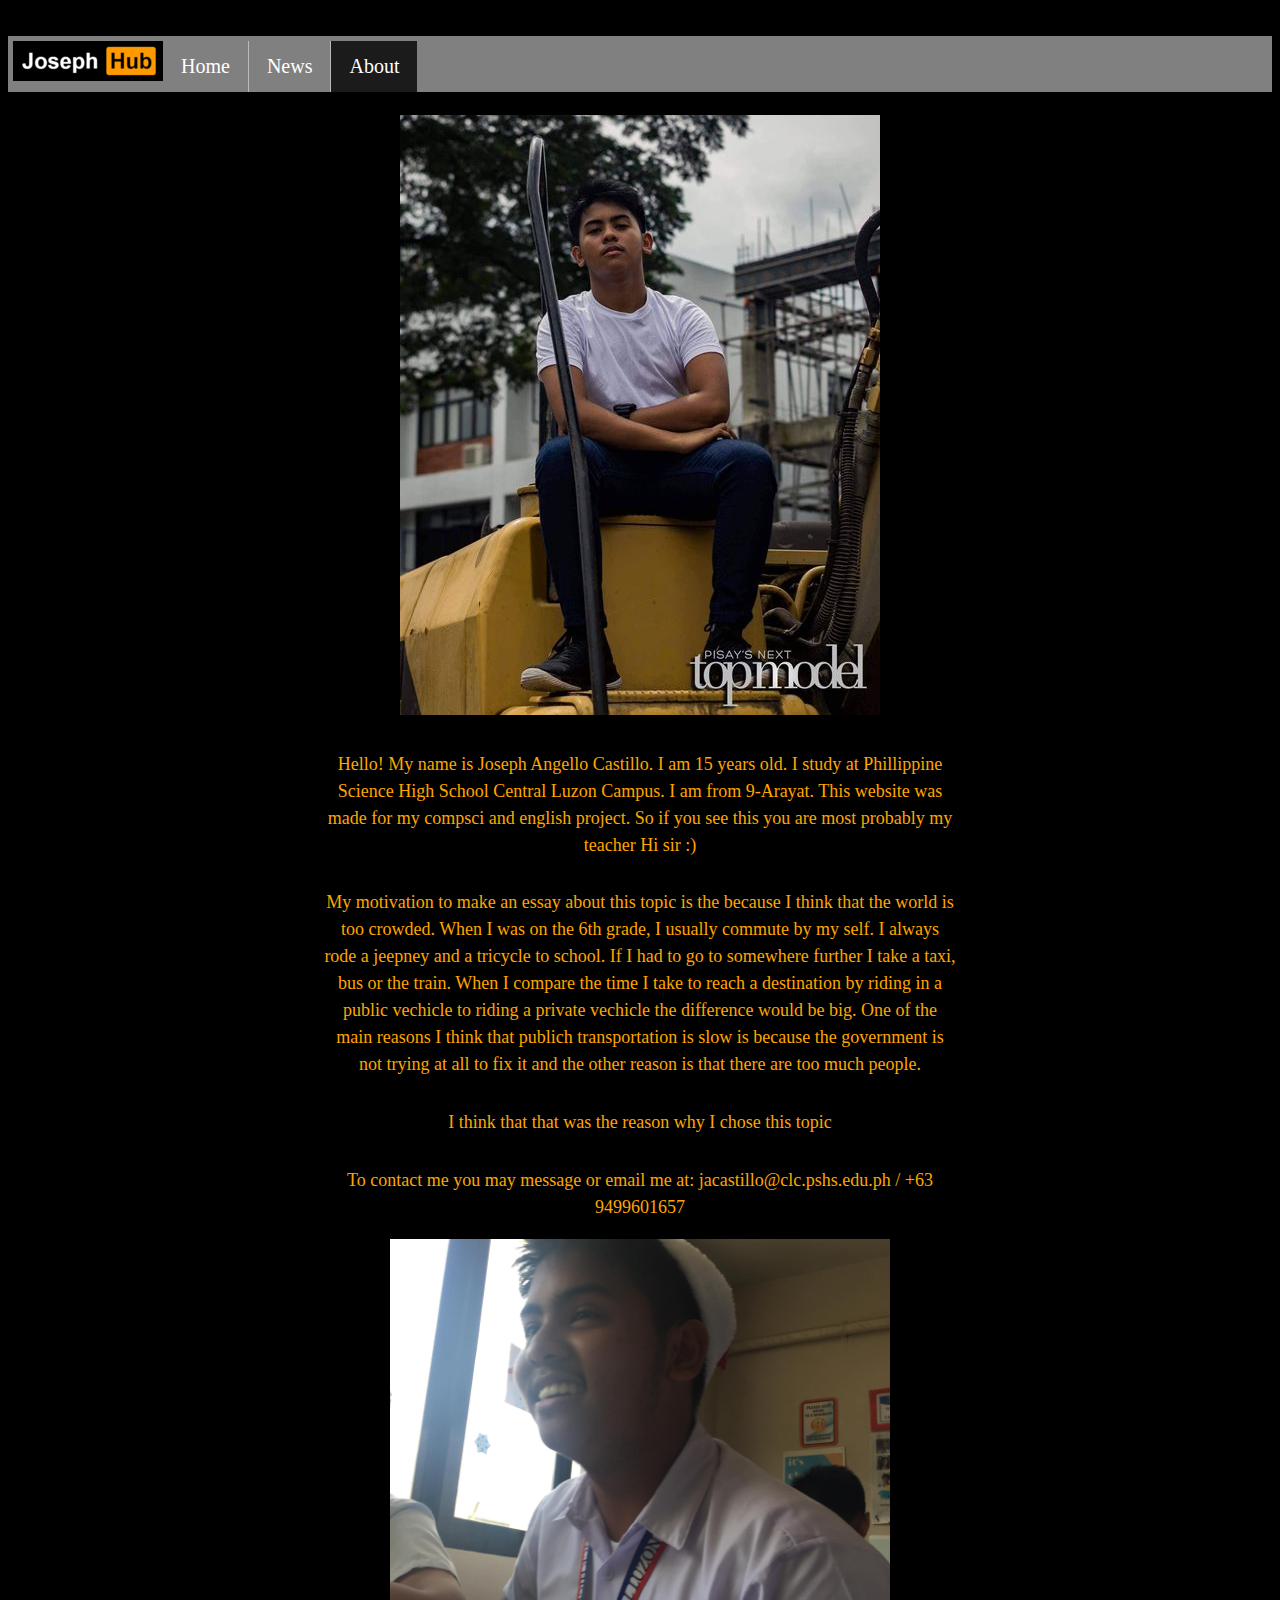
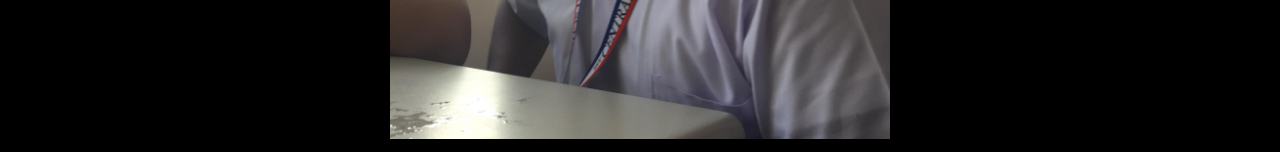
==== about.html @ 45a4aa0d "Add files via upload" ====
<!DOCTYPE html>
<html lang="eng">

	<head>
		<title>Joseph Hub</title>
		<link rel="stylesheet" type="text/css" href="62.css">
		<link rel="shortcut icon" href="jj.ico" size="20px">
		<meta charset="UTF-8">
		<meta name="Author" content="Joseph Angello D.C Castillo">
		<meta name="Description" content="About Page">
		<meta name="Revised" content="January 10, 2021">
        <meta name="viewport" content="width=device-width">
	</head>
	
		<body>
		<marquee> Hello </marquee>
		<ul>
			<div class="wak"> 
				<li> <img src="logo.ico" (height: 110%; width: 110%; ) margin-top="20px"></li>	
			</div>
			<div class="jh">
				<li><a href="index.html">Home</a></li>
				<li><a href="content.html">News</a></li>	
				<li><a class="active" href="about.html">About</a></li>
			</div>
		</ul> 
		<section id="page">
			<header>Header</header>
			<main>
			<center>
			<img src="josep.jpg">
				<p class="essay"> Hello! My name is Joseph Angello Castillo. I am 15 years old. I study at Phillippine Science High School Central Luzon Campus. I am from 9-Arayat. This website was made for my compsci and english project. So if you see this you are most probably my teacher Hi sir :)</p>
				<p class="essay"> My motivation to make an essay about this topic is the because I think that the world is too crowded. When I was on the 6th grade, I usually commute by my self. I always rode a jeepney and a tricycle to school. If I had to go to somewhere further I take a taxi, bus or the train. When I compare the time I take to reach a destination by riding in a public vechicle to riding a private vechicle the difference would be big. One of the main reasons I think that publich transportation is slow is because the government is not trying at all to fix it and the other reason is that there are too much people. 
				<p class="essay"> I think that that was the reason why I chose this topic </p>
				<p class="essay"> To contact me you may message or email me at: jacastillo@clc.pshs.edu.ph / +63 9499601657</p>	
			</main>
			<center> <img src="joseph.jpg" width="500px">
		</section>

</body>
</html>
---- 62.css ----
/* did you know that pressing ctrl+a would show some secrets */
/* common/etc */
body{
	
	background-color: #000000;
	font-size: 20px;
	display: inline-block;
	align:center;
	text-align:justify;
}


.head{
	color: #cd7a00;
	text-align: center;
	font-size: 48px;
}
		
.head2{
	color: #ff4f00;
	text-align: center;
	font-size: 15px;
}	
		
.essay		{
	color: #ffa500;
	vertical-align: top; 
	font-size: 18px;
	text-align: center;
	padding-top: 1%;
	padding-left: 25%;
	padding-right: 25%;
	line-height: 1.5;
}
		
.essay2		{
	color: #ffa500;
	vertical-align: top; 
	font-size: 18px;
	align: center;
	padding-top: 0%;
	padding-left: 6%; 
	padding-right: 0%;
	line-height: 1.5;
}

.hehe {
	color: #ffa500;
	text-align: center;
	font-size: 14px;
}

/* index things */

.a {
	text-decoration:none;
	a:visited  text-decoration: none; 
	a:hover 	text-decoration: none; 
	a:focus 	text-decoration: none; 
	a:hover, a:active  text-decoration: none; 
}
	
.premium{
	height:100px;
	align: center;
	margin-top: 200px;
}

.ad{
 
	color:red;
	font-size: 12px; 
	text-align: center;
	-webkit-transition: all .5s ease;
	-moz-transition: all .5s ease;
	transition: all .5s ease;
}

.ad:hover { font-size: 10px; color: orange; }

@media screen and (max-width: 1000px){
  .ad { 
    font-size: 2em;
    color: red;
  }
}


}

/* Grid */



#page {
	margin-top: 50px;
	display: grid;
	width: 100%;
	height: 250px;
	grid-template-areas: "head head"
						 "main  main"				   
						 "foot foot" ;
	grid-template-rows: 50px 1fr 30px;
	grid-template-columns: 150px 1fr;
}

#page > header {
	grid-area: head;
	background-color: #0;
}

#page > nav {
	grid-area: nav;
	background-color: #0;
}

#page > main {
	grid-area: main;
	grid-width: 200px;
	background-color: #0;
}

#page > footer {
	grid-area: foot;
	background-color: #0;
}



#index2 {
	margin-top: 50px;
	display: grid;
	width: 100%;
	height: 250px;
	grid-template-areas: "head head"
						 "main main"				   
						 "foot foot" ;
	grid-template-rows: 50px 1fr 30px;
	grid-template-columns: 150px 1fr;
}

#index2 > header {
	grid-area: head;
	background-color: #FFFF00;
}

#index2 > nav {
	grid-area: nav;
	background-color: #FF00FF;
}

#index2 > main {
	grid-area: main;
	grid-width: 200px;
	background-color: #00FFFF;
}

#index2 > footer {
	grid-area: foot;
	background-color: #FFFFFF;
}



/* Nav Bar */ 

ul {
	list-style-type: none;
	margin: 0;
	padding: 0;
	overflow: hidden;
	background-color: #808080;
	position: fixed;
	top: 0;
	left: 0px;
	width: 100%;
	position: -webkit-sticky;
	position: sticky;
	top: 0;

}


li {
	float: left;
	border-right: 1px solid #bbb;
}


li:last-child {
	border-right: none;
}

li a {
	display: block;
	color: white;
	text-align: center;
	padding: 14px 18px;
	text-decoration: none;
}

li a:hover {
	background-color: #292929;
  
}

.active {
	background-color: #1b1b1b;
}

.wak	{
	margin-top: 5px;
	margin-left: 5px;
}
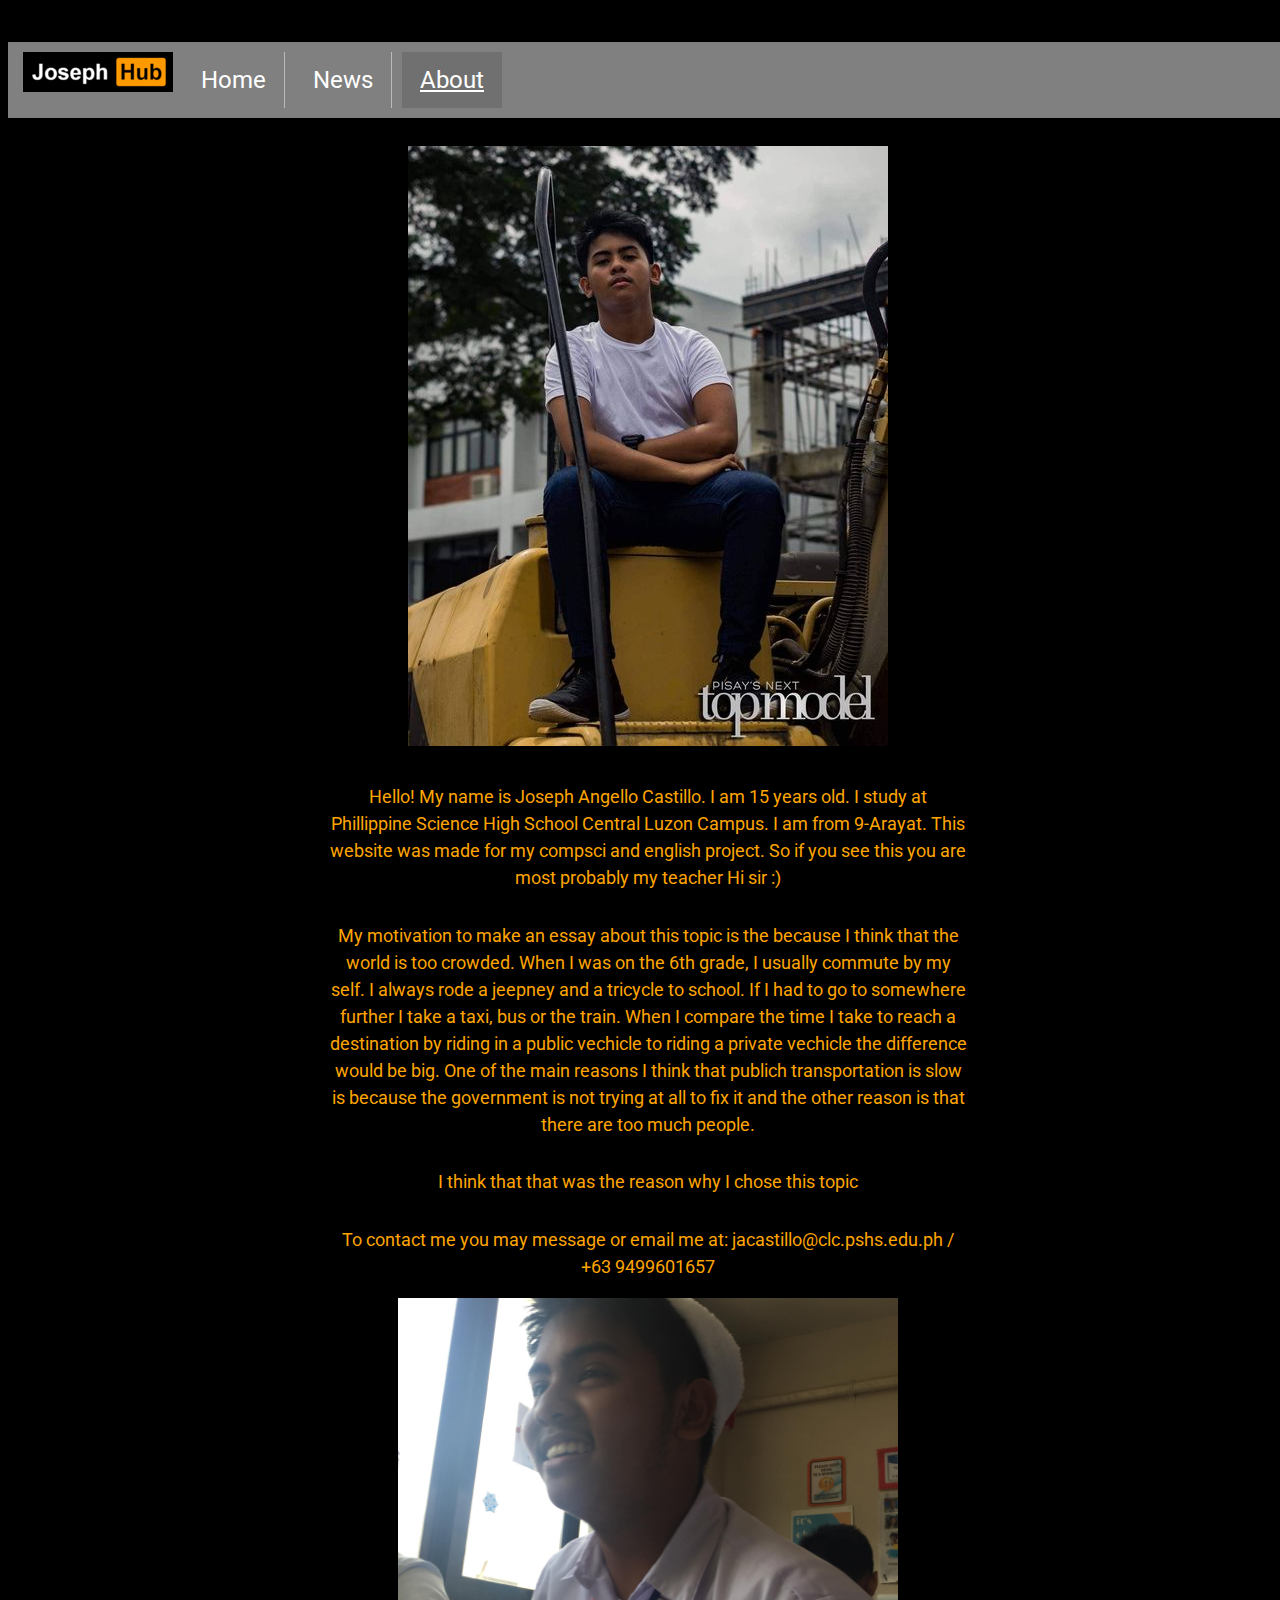
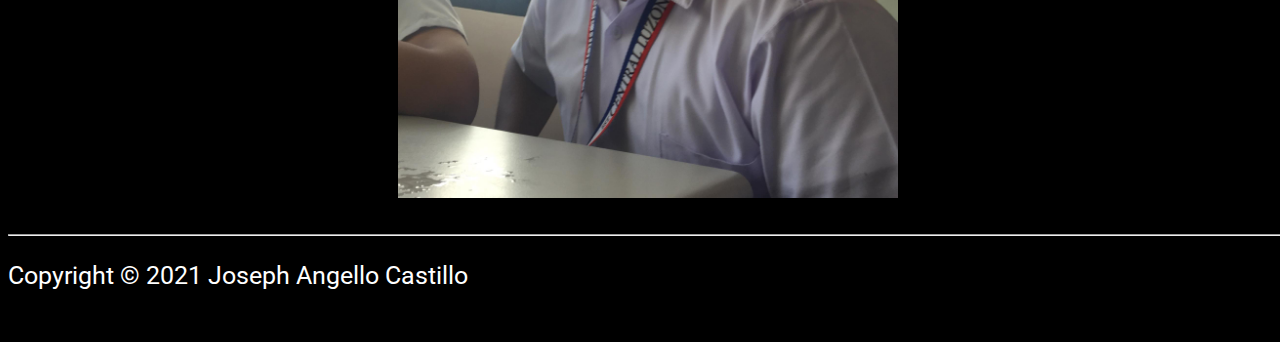
==== commit ace2502e: "Add files via upload" ====
--- a/about.html
+++ b/about.html
@@ -5,11 +5,14 @@
 		<title>Joseph Hub</title>
 		<link rel="stylesheet" type="text/css" href="62.css">
 		<link rel="shortcut icon" href="jj.ico" size="20px">
+		<link href="https://fonts.googleapis.com/css2?family=Roboto:wght@400;500&display=swap" rel="stylesheet">
 		<meta charset="UTF-8">
 		<meta name="Author" content="Joseph Angello D.C Castillo">
 		<meta name="Description" content="About Page">
 		<meta name="Revised" content="January 10, 2021">
-        <meta name="viewport" content="width=device-width">
+        <meta name="viewport" content="width=device-width,initial-scale=1,maximum-scale=1,user-scalable=no">
+		<meta http-equiv="X-UA-Compatible" content="IE=edge,chrome=1">
+		<meta name="HandheldFriendly" content="true">
 	</head>
 	
 		<body>
@@ -25,16 +28,24 @@
 			</div>
 		</ul> 
 		<section id="page">
-			<header>Header</header>
+		<div class="gray">
+			<header>=)</header>
 			<main>
 			<center>
-			<img src="josep.jpg">
+			<div class="picture"><img src="josep.jpg"></div>
 				<p class="essay"> Hello! My name is Joseph Angello Castillo. I am 15 years old. I study at Phillippine Science High School Central Luzon Campus. I am from 9-Arayat. This website was made for my compsci and english project. So if you see this you are most probably my teacher Hi sir :)</p>
 				<p class="essay"> My motivation to make an essay about this topic is the because I think that the world is too crowded. When I was on the 6th grade, I usually commute by my self. I always rode a jeepney and a tricycle to school. If I had to go to somewhere further I take a taxi, bus or the train. When I compare the time I take to reach a destination by riding in a public vechicle to riding a private vechicle the difference would be big. One of the main reasons I think that publich transportation is slow is because the government is not trying at all to fix it and the other reason is that there are too much people. 
 				<p class="essay"> I think that that was the reason why I chose this topic </p>
 				<p class="essay"> To contact me you may message or email me at: jacastillo@clc.pshs.edu.ph / +63 9499601657</p>	
 			</main>
-			<center> <img src="joseph.jpg" width="500px">
+			<div class="picture"><center> <img src="joseph.jpg" width="500px"></div>
+		</div>
+		<div id="footer" style="height: 100px; margin-top: 15px;">
+				<hr>
+				<p>
+					Copyright &copy; 2021 Joseph Angello Castillo
+				</p>
+			</div>
 		</section>
 
 </body>
--- a/62.css
+++ b/62.css
@@ -1,4 +1,5 @@
 /* did you know that pressing ctrl+a would show some secrets */
+
 /* common/etc */
 body{
 	
@@ -7,6 +8,8 @@
 	display: inline-block;
 	align:center;
 	text-align:justify;
+	width:100%;
+	font-family: 'Roboto', sans-serif;
 }
 
 
@@ -19,7 +22,7 @@
 .head2{
 	color: #ff4f00;
 	text-align: center;
-	font-size: 15px;
+	font-size: 12px;
 }	
 		
 .essay		{
@@ -31,6 +34,7 @@
 	padding-left: 25%;
 	padding-right: 25%;
 	line-height: 1.5;
+
 }
 		
 .essay2		{
@@ -39,15 +43,28 @@
 	font-size: 18px;
 	align: center;
 	padding-top: 0%;
-	padding-left: 6%; 
+	padding-left: 43%; 
 	padding-right: 0%;
 	line-height: 1.5;
+	font-weight:400;
+	text-decoration:underline;
 }
 
 .hehe {
 	color: #ffa500;
 	text-align: center;
 	font-size: 14px;
+}
+
+span {
+	color:white;
+}
+
+img
+	 { max-width: 100%; height: auto; 
+}
+
+html { font-size:100%; 
 }
 
 /* index things */
@@ -83,6 +100,8 @@
     font-size: 2em;
     color: red;
   }
+
+
 }
 
 
@@ -116,8 +135,8 @@
 
 #page > main {
 	grid-area: main;
-	grid-width: 200px;
-	background-color: #0;
+	grid-width: 2px;
+    background-color: #0;
 }
 
 #page > footer {
@@ -152,7 +171,7 @@
 #index2 > main {
 	grid-area: main;
 	grid-width: 200px;
-	background-color: #00FFFF;
+	background-color: #blue;
 }
 
 #index2 > footer {
@@ -160,6 +179,14 @@
 	background-color: #FFFFFF;
 }
 
+#footer{
+                    
+    font-size: 25px !important;
+    margin-top: 30px!important;
+	color:white;
+	
+}
+                
 
 
 /* Nav Bar */ 
@@ -172,18 +199,20 @@
 	background-color: #808080;
 	position: fixed;
 	top: 0;
-	left: 0px;
+	left: 0;
+	right: 0;
+	
 	width: 100%;
 	position: -webkit-sticky;
 	position: sticky;
-	top: 0;
-
 }
 
 
 li {
 	float: left;
 	border-right: 1px solid #bbb;
+	margin-bottom: 10px;
+	margin-left: 10px;
 }
 
 
@@ -205,12 +234,43 @@
 }
 
 .active {
-	background-color: #1b1b1b;
+	background-color: #707070;
+	text-decoration: underline;
 }
 
 .wak	{
-	margin-top: 5px;
+	margin-top: 10px;
 	margin-left: 5px;
-}
-
+	margin-botttom: 5px;
+}
+
+/**Media**/
+
+
+@media screen and (max-width: 1060px) {
+    #primary { width:67%; }
+    #secondary { width:30%; margin-left:3%;}  
+}
+
+
+@media screen and (max-width: 768px) {
+    #primary { width:100%; }
+    #secondary { width:100%; margin:0; border:none; }
+}
+
+@media (min-device-width:600px) {
+    img[data-src-600px] {
+        content: attr(data-src-600px, url);
+    }
+}
+
+@media (min-device-width:800px) {
+    img[data-src-800px] {
+        content: attr(data-src-800px, url);
+    }
+}
+
+@media (min-width: 640px) { body {font-size:1rem;} } 
+@media (min-width:960px) { body {font-size:1.2rem;} } 
+@media (min-width:1100px) { body {font-size:1.5rem;} } 
 			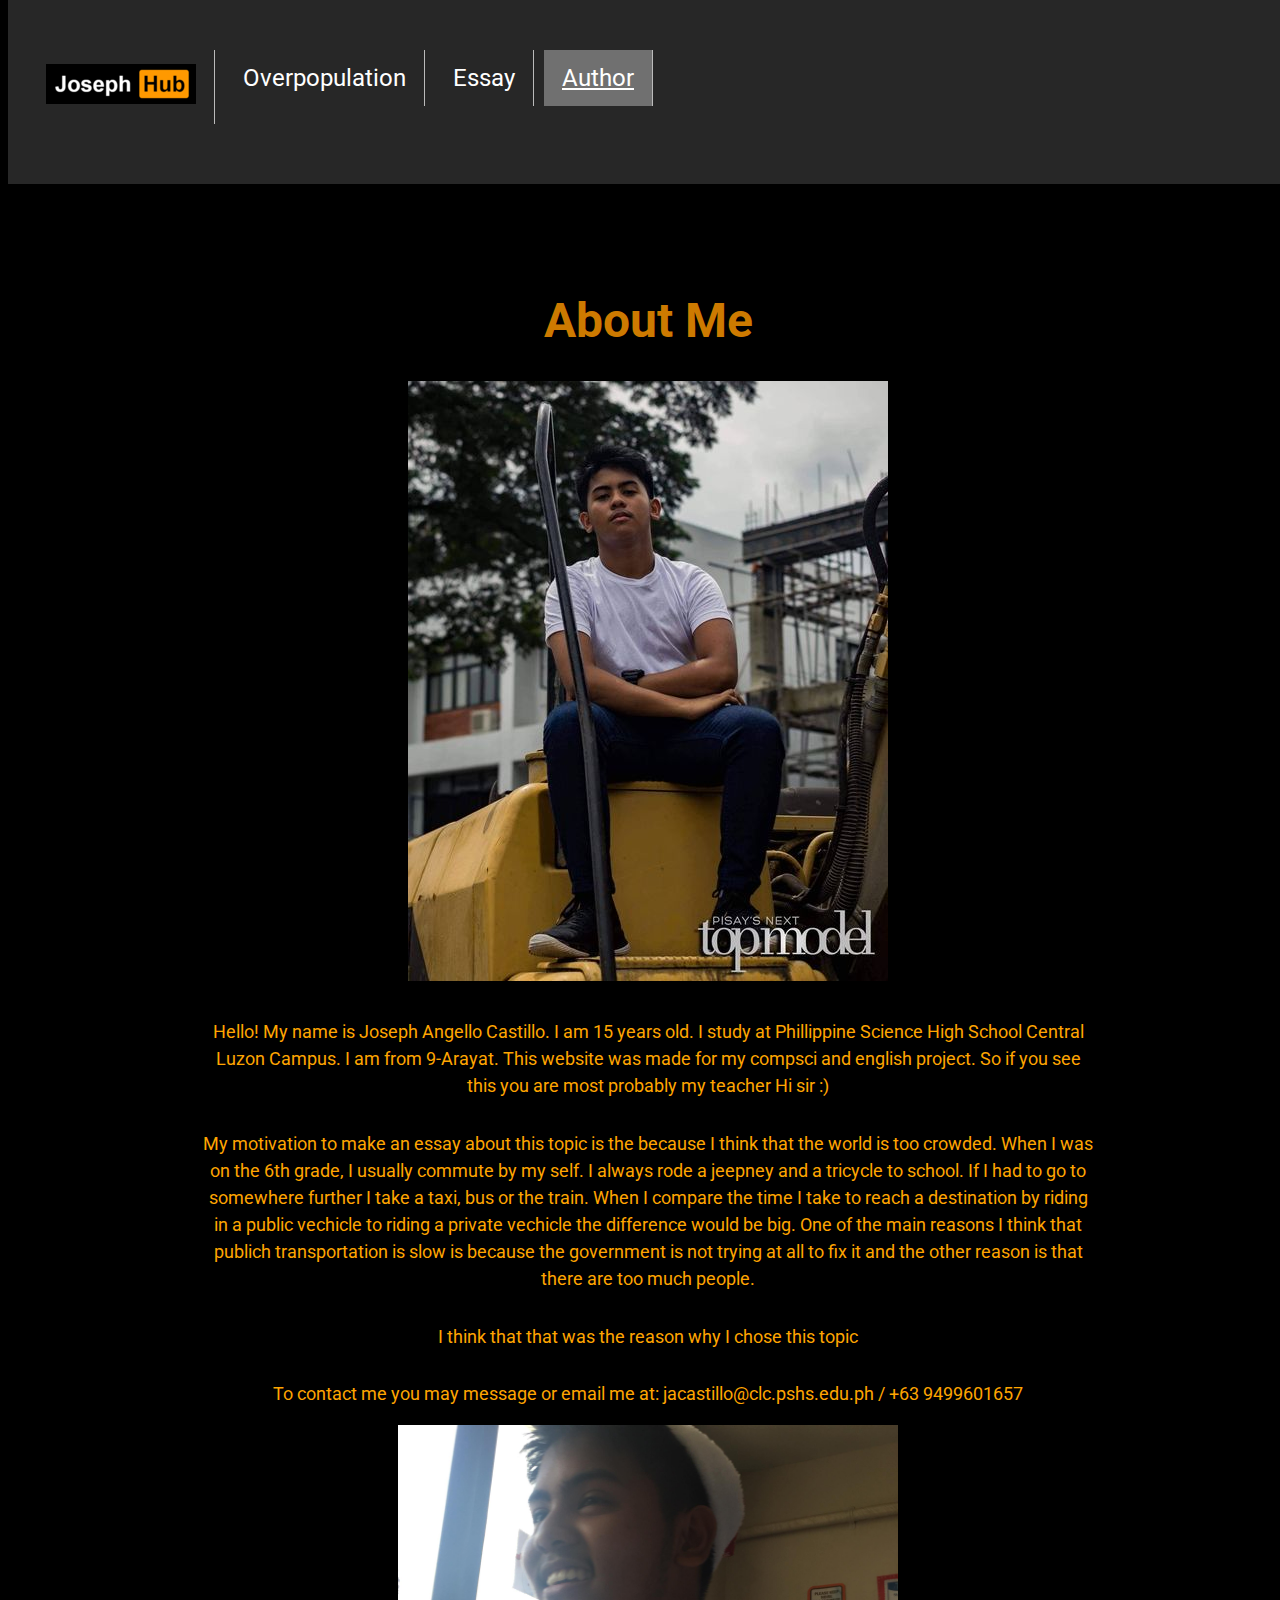
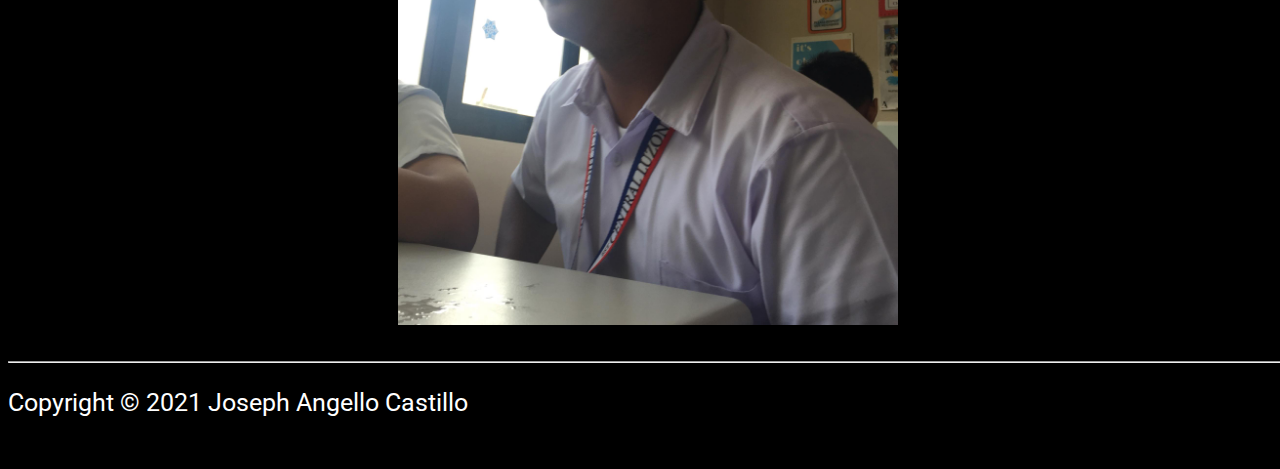
==== commit 6751c0ec: "Add files via upload" ====
--- a/about.html
+++ b/about.html
@@ -3,33 +3,36 @@
 
 	<head>
 		<title>Joseph Hub</title>
+		<link rel="shortcut icon" href="jj.ico" size="20px">
 		<link rel="stylesheet" type="text/css" href="62.css">
-		<link rel="shortcut icon" href="jj.ico" size="20px">
-		<link href="https://fonts.googleapis.com/css2?family=Roboto:wght@400;500&display=swap" rel="stylesheet">
+		<link rel="preconnect" href="https://fonts.gstatic.com">
+		<link rel="stylesheet" href="https://fonts.googleapis.com/css2?family=Roboto:wght@400;500&display=swap">
 		<meta charset="UTF-8">
+		<meta name="HandheldFriendly" content="true">
+		<meta name="Description" content="About author Page">
+		<meta name="Revised" content="January 10, 2021">
 		<meta name="Author" content="Joseph Angello D.C Castillo">
-		<meta name="Description" content="About Page">
-		<meta name="Revised" content="January 10, 2021">
         <meta name="viewport" content="width=device-width,initial-scale=1,maximum-scale=1,user-scalable=no">
 		<meta http-equiv="X-UA-Compatible" content="IE=edge,chrome=1">
-		<meta name="HandheldFriendly" content="true">
+		
 	</head>
 	
-		<body>
+	<body>
 		<marquee> Hello </marquee>
 		<ul>
-			<div class="wak"> 
-				<li> <img src="logo.ico" (height: 110%; width: 110%; ) margin-top="20px"></li>	
+			<nav>
+			<div class="jh" id="TopNav">
+				<li><a href="index.html"><img src="logo.ico" class="img-fluid"></a>
+				<li><a href="open.html">Overpopulation</a></li>
+				<li><a href="content.html">Essay</a></li>	
+				<li><a class="active" href="about.html">Author</a></li>
+				<a href="javascript:void(0);" class="icon" onclick="myFunction()"> <i class="fa fa-bars"></i> </a>
 			</div>
-			<div class="jh">
-				<li><a href="index.html">Home</a></li>
-				<li><a href="content.html">News</a></li>	
-				<li><a class="active" href="about.html">About</a></li>
-			</div>
+			</nav>
 		</ul> 
 		<section id="page">
 		<div class="gray">
-			<header>=)</header>
+			<header> <h1 class="head"> About Me </h1> </header>
 			<main>
 			<center>
 			<div class="picture"><img src="josep.jpg"></div>
@@ -47,6 +50,23 @@
 				</p>
 			</div>
 		</section>
+		
+	<script>
+		window.onscroll = scrollShowNav;
+			function scrollShowNav() {
+			if (
+			document.body.scrollTop > 20 ||
+			document.documentElement.scrollTop > 20
+			)
+			{
+			document.getElementsByTagName("nav")[0].style.padding = "10px 10px";
+			document.querySelector(".company-logo").style.fontSize = "20px";
+			} else {
+			document.getElementsByTagName("nav")[0].style.padding = "40px 50px";
+			document.querySelector(".company-logo").style.fontSize = "50px";
+			}
+			}
+	</script>
 
 </body>
 </html>
--- a/62.css
+++ b/62.css
@@ -12,14 +12,22 @@
 	font-family: 'Roboto', sans-serif;
 }
 
-
-.head{
+h3	{
+	color:white;
+}
+
+h2 {
+	color:orange;
+	font-weight:600;
+}
+
+.head	{
 	color: #cd7a00;
 	text-align: center;
 	font-size: 48px;
 }
 		
-.head2{
+.head2		{
 	color: #ff4f00;
 	text-align: center;
 	font-size: 12px;
@@ -31,8 +39,8 @@
 	font-size: 18px;
 	text-align: center;
 	padding-top: 1%;
-	padding-left: 25%;
-	padding-right: 25%;
+	padding-left: 15%;
+	padding-right: 15%;
 	line-height: 1.5;
 
 }
@@ -45,8 +53,9 @@
 	padding-top: 0%;
 	padding-left: 43%; 
 	padding-right: 0%;
+	padding-bottom:0%;
 	line-height: 1.5;
-	font-weight:400;
+	font-weight:700;
 	text-decoration:underline;
 }
 
@@ -56,6 +65,12 @@
 	font-size: 14px;
 }
 
+.hehea {
+	color: red;
+	text-align: center;
+	font-size: 23px;
+}
+
 span {
 	color:white;
 }
@@ -65,6 +80,9 @@
 }
 
 html { font-size:100%; 
+}
+
+header { margin-top: 250px;
 }
 
 /* index things */
@@ -190,6 +208,17 @@
 
 
 /* Nav Bar */ 
+
+nav {
+   position: fixed;
+   top: 0px;
+   width: 100%;
+   background-color: rgb(39, 39, 39);
+   overflow: auto;
+   height: auto;
+   transition: 0.5s;
+   padding: 50px 10px;
+}
 
 ul {
 	list-style-type: none;
@@ -213,6 +242,7 @@
 	border-right: 1px solid #bbb;
 	margin-bottom: 10px;
 	margin-left: 10px;
+	margin-top:0px;
 }
 
 
@@ -238,10 +268,12 @@
 	text-decoration: underline;
 }
 
-.wak	{
-	margin-top: 10px;
-	margin-left: 5px;
-	margin-botttom: 5px;
+ .logo-image{
+    width: 180px;
+    height: 180px;
+    border-radius: 0%;
+    overflow: hidden;
+    margin-top: 10px;
 }
 
 /**Media**/
@@ -273,4 +305,60 @@
 @media (min-width: 640px) { body {font-size:1rem;} } 
 @media (min-width:960px) { body {font-size:1.2rem;} } 
 @media (min-width:1100px) { body {font-size:1.5rem;} } 
-			+@media screen and (max-width: 500px) {
+  .navbar a {
+    float: none;
+    display: block;
+  }
+			
+			
+/**Uh oh**/
+
+.topnav .icon {
+  display: none;
+}
+
+@media screen and (max-width: 600px) {
+  .topnav a:not(:first-child) {display: none;}
+  .topnav a.icon {
+    float: right;
+    display: block;
+  }
+}
+
+@media screen and (max-width: 600px) {
+  .topnav.responsive {position: relative;}
+  .topnav.responsive a.icon {
+    position: absolute;
+    right: 0;
+    top: 0;
+  }
+  .topnav.responsive a {
+    float: none;
+    display: block;
+    text-align: left;
+  }
+}
+
+function myFunction() {
+  var x = document.getElementById("myTopnav");
+  if (x.className === "topnav") {
+    x.className += " responsive";
+  } else {
+    x.className = "topnav";
+  }
+  
+*,
+*::before,
+*::after {
+   box-sizing: border-box;
+}
+
+.company-logo {
+   font-size: 50px;
+   color: white;
+   position: absolute;
+   right: 30px;
+   transition: 0.3s;
+}
+
